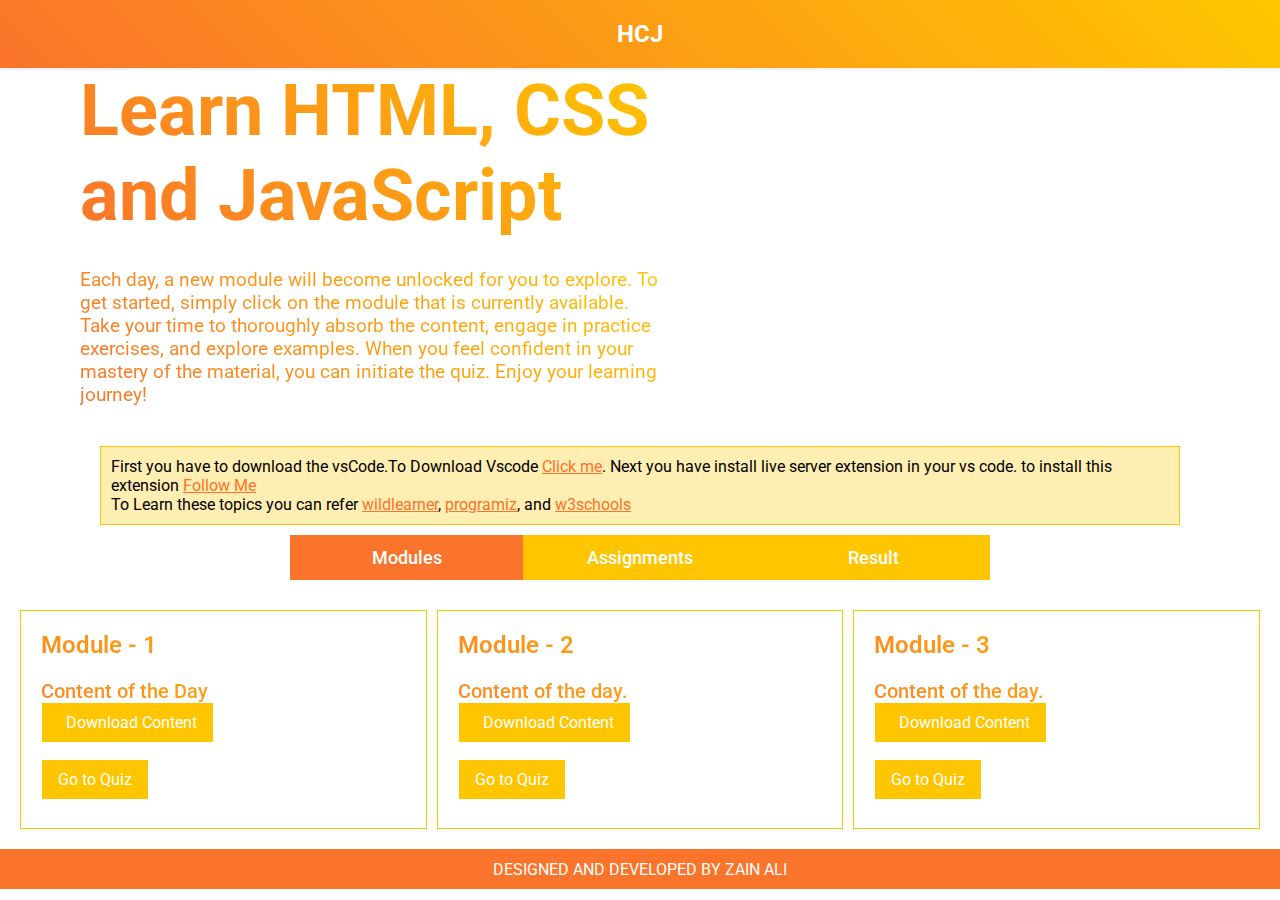
==== index.html @ 45c6c711 "Update index.html" ====
<!DOCTYPE html>
<html lang="en">

<head>
    <meta charset="UTF-8">
    <meta name="viewport" content="width=device-width, initial-scale=1.0">
    <title>Html, Css And Js</title>
    <link href="https://cdn.jsdelivr.net/npm/remixicon@3.5.0/fonts/remixicon.css" rel="stylesheet">
    <link rel="stylesheet" href="style.css">

</head>

<body>
    <div class="container">
        <header class="header">
            <a href="" class="logo">HCJ</a>
            <!-- <input class="menu-btn" type="checkbox" id="menu-btn" />
            <label class="menu-icon" for="menu-btn"><span class="navicon"></span></label> -->
            <!-- <ul class="menu">
                <li><a href="#work">Our Work</a></li>
                <li><a href="#about">About</a></li>
                <li><a href="#careers">Careers</a></li>
                <li><a href="#contact">Contact</a></li>
            </ul> -->
        </header>
        <div class="hero">
            <div class="left-hero">
                <h1 class="hero-heading color">Learn HTML, CSS and JavaScript</h1>
                <p class="hero-paragraph color">Each day, a new module will become unlocked for you to explore. To get
                    started, simply click on the module that is currently available. Take your time to thoroughly absorb
                    the content, engage in practice exercises, and explore examples. When you feel confident in your
                    mastery of the material, you can initiate the quiz. Enjoy your learning journey!</p>
            </div>
            <div class="right-hero">
                <img class="hero-image" src="/choly/Wavy_Tech-29_Single-03.jpg" alt="">
            </div>
        </div>
        <div class="tabed">
            <p class="notice">
                First you have to download the vsCode.To Download Vscode <a
                    href="https://code.visualstudio.com/download">Click me</a>. Next you have install live server
                extension in your vs code. to install this extension <a
                    href="https://marketplace.visualstudio.com/items?itemName=ritwickdey.LiveServer">Follow Me</a> <br>
                To Learn these topics you can refer <a
                    href="https://wildlearner.com/learn/course/html/">wildlearner</a>, <a
                    href="https://www.programiz.com/html">programiz</a>, and <a
                    href="https://www.w3schools.com/html/default.asp">w3schools</a>
            </p>

            <div class="tabs">
                <button class="tablinks active" onclick="showTabs('Modules')">Modules</button>
                <button class="tablinks" onclick="showTabs('Assignments')">Assignments</button>
                <button class="tablinks" onclick="showTabs('Result')">Result</button>
            </div>
            <!----------------------------------------------- modules ----------------------------------------------->
            <div id="Modules" class="tabcontent active">
                <div class="grid">
                    <div class="module color">
                        <h2 class="heading">Module - 1</h2>
                        <p class="sub-heading">Content of the Day</p>
                        <a href="/docs/html-1.pdf" download class="btn"><i class="ri-download-line"></i>Download
                            Content</a>
                            <br><br><br>
                        <a class="btn expire" id="myButton" aria-disabled="true">Go to Quiz</a>
                    </div>
                    <div class="module color">
                        <div id="hiddenContent">
                            <h2 class="heading">Module - 2</h2>
                            <p class="sub-heading">Content of the day.</p>
                            <a href="/docs/Attributes.pdf" download class="btn"><i class="ri-download-line"></i>Download
                            Content</a>
                            <br><br><br>
                            <a href="/choly/module-2-quiz/index.html" class="btn" id="myButton">Go to Quiz</a>
                        </div><br>
                    </div>
                    <div class="module color">
                        <div id="hiddenContent">
                            <h2 class="heading">Module - 3</h2>
                            <p class="sub-heading">Content of the day.</p>
                            <a href="/docs/Hyperlink.pdf" download class="btn"><i class="ri-download-line"></i>Download
                            Content</a>
                            <br><br><br>
                            <a href="/choly/Module-3-quiz/index.html" class="btn" id="myButton">Go to Quiz</a>
                        </div><br>
                    </div>
                </div>
            </div>
            <!----------------------------------------------- assignments ----------------------------------------------->

            <div id="Assignments" class="tabcontent">
                <p class="color">First, download the assignment, read, and comprehend the requirements. Once you have
                    completed it, simply capture a screenshot of the code in Visual Studio Code and the corresponding
                    output in the browser.</p>
                <div class="assignment-grid">
                    <!-- Assignment modal -->
                    <div class="assignment-modal">
                        <h4 class="color">Module No.1 Assignment</h4>
                        <a href="" download class="btn"><i class="ri-download-line"></i>Download
                            Assignment</a><br>
                        <button onclick="openGmail('cholyleecho@gmail.com')" class="btn"><i
                                class="ri-upload-line"></i>Upload Assignment</button>
                    </div>
                    <div class="assignment-modal">
                        <h4 class="color">Module No.2 Assignment</h4>
                        <a href="/choly/docs/assignment-2.html" class="btn"><i class="ri-download-line"></i>Download
                            Assignment</a><br>
                        <button onclick="openGmail('cholyleecho@gmail.com')" class="btn"><i
                                class="ri-upload-line"></i>Upload Assignment</button>
                    </div>
                </div>
            </div>
            <!----------------------------------------------- Results ----------------------------------------------->

            <div id="Result" class="tabcontent">
                <div class="result">
                    <h2 class="color" style="text-align: center;">Module Results</h2>
                    <table>
                        <tr>
                            <th>Student Name</th>
                            <th>Results</th>
                        </tr>
                        <tr>
                            <td>Abdul Rahim</td>
                            <td>
                                <table class="inner-table">
                                    <tr>
                                        <th>Quiz</th>
                                        <th>Marks (%)</th>
                                    </tr>
                                    <tr>
                                        <td>Module 1</td>
                                        <td>68%</td>
                                    </tr>
                                    <tr>
                                        <td>Module 2</td>
                                        <td>86.67%</td>
                                    </tr>
                                </table>
                            </td>
                        </tr>
                        <tr>
                            <td>Ali Hasnain</td>
                            <td>
                                <table class="inner-table">
                                    <tr>
                                        <th>Quiz</th>
                                        <th>Marks (%)</th>
                                    </tr>
                                    <tr>
                                        <td>Module 1</td>
                                        <td>Not Attempted</td>
                                    </tr>
                                    <tr>
                                        <td>Module 2</td>
                                        <td>Not Attempted</td>
                                    </tr>
                                </table>
                            </td>
                        </tr>
                        <tr>
                            <td>Tehzeeb Hassan</td>
                            <td>
                                <table class="inner-table">
                                    <tr>
                                        <th>Quiz</th>
                                        <th>Marks (%)</th>
                                    </tr>
                                    <tr>
                                        <td>Module 1</td>
                                        <td>68%</td>
                                    </tr>
                                    <tr>
                                        <td>Module 2</td>
                                        <td>53.33%</td>
                                    </tr>
                                </table>
                            </td>
                        </tr>
                    </table>
                </div>
            </div>
        </div>
        <footer>
            DESIGNED AND DEVELOPED BY ZAIN ALI
        </footer>
    </div>
    <script src="script.js"></script>
</body>

</html>
---- style.css ----
@import url('https://fonts.googleapis.com/css2?family=Roboto:ital,wght@0,400;0,500;0,900;1,700&display=swap');

* {
    margin: 0;
    padding: 0;
    box-sizing: border-box;
    font-family: 'Roboto', sans-serif;
}

body {
    background-color: #fff;
    overflow-y: scroll;
    scrollbar-width: thin;
    /* Firefox */
    scrollbar-color: linear-gradient(to right, #FD6E6A, #FFC600) #f4f4f4;
    /* Firefox */
}

a {
    color: #000;
}

:root {
    --main-color: #FFC600;
    --second-color: #FA742B;
}

.color {
    background: linear-gradient(45deg, var(--second-color), var(--main-color));
    -webkit-background-clip: text;
    color: transparent;
}

.notice {
    margin: 10px 100px;
    border: 1px solid var(--main-color);
    background-color: #ffc8004d;
    display: inline-block;
    padding: 10px;
}

.notice a {
    color: var(--second-color);
}

/*----------------------------------------------- header -----------------------------------------------*/

.header {
    background: linear-gradient(45deg, var(--second-color), var(--main-color));
    box-shadow: 1px 1px 4px 0 rgba(0, 0, 0, .1);
    display: flex;
    align-items: center;
    justify-content: center;
    padding: 20px 100px;
}

.header a {
    text-decoration: none;
}

.menu {
    display: flex;
    align-items: center;
    gap: 20px;
}

.menu li {
    list-style: none;
    font-size: 18px;
    font-weight: 300;
}

.logo {
    font-size: 24px;
    font-weight: 700;
    color: white;
}


/* ----------------------------------------HERO SECTION------------------------------------ */
.hero {
    display: flex;
    align-items: center;
    justify-content: space-around;
    /* background-color: #333; */
    color: black;
    /* padding: 50px; */
    /* margin-top: 100px; */
    width: 100%;
}

.left-hero {
    flex: 1;
    padding-right: 20px;
    /* background-color: red; */
    padding-left: 80px;

}

.right-hero {
    flex: 1;
    text-align: center;
    /* background-color: yellow; */
}

.hero-heading {
    font-size: 4.5rem;
    margin-bottom: 30px;
    /* color: #FFC600; */
}

.hero-paragraph {
    font-size: 1.2rem;
    margin-bottom: 30px;
    /* color: #333; */
}

.hero-image {
    max-width: 100%;
    /* Make sure it's responsive */
    height: auto;
    max-height: 450px;
    border-radius: 8px;
}


/* ------------------------------------TAbed------------------------------------- */
.tabed {}

/* Style for tabs */
.tabs {
    display: flex;
    justify-content: center;
    margin: 0px auto;
    width: 700px;
    margin-bottom: 30px;

}

.tablinks {
    width: calc(700px /3);
    /* Set the width of each tab to 200px */
    background: var(--main-color);
    color: white;
    padding: 12px;
    cursor: pointer;
    border: none;
    outline: none;
    transition: background 0.3s;
    text-align: center;
    font-size: 18px;
    font-weight: 500;
    /* Center the text inside the tab */
}

.tablinks:hover {
    background-color: var(--second-color);
}

.tablinks.active {
    background-color: var(--second-color);
}

/* Style for tab content */
.tabcontent {
    display: none;
}

.tabcontent.active {
    display: block;
}

/* ------------------------------------modules------------------------------------- */
.grid {
    display: grid;
    grid-template-columns: repeat(3, 1fr);
    gap: 10px;
    margin: 20px;
    /* Adjusted margin property */
}

.module {
    /* background-color: olivedrab; */
    border: 1px solid var(--main-color);
    padding: 20px;
}

.module:hover {
    border: 1px solid var(--second-color);
}

.heading {
    font-size: 24px;
    font-weight: 600;
    margin-bottom: 20px;
}

.sub-heading {
    font-size: 20px;
    font-weight: 500;
    margin-bottom: 10px;
}

/* ------------------------------------Assignment------------------------------------- */
#Assignments {
    /* background-color:  red; */
    padding: 0 50px;
}

#Assignments p {
    width: 60%;
    margin: 0 auto;
    text-align: center;
}

.assignment-grid {
    display: grid;
    grid-template-columns: repeat(3, 1fr);
    gap: 10px;
    margin: 20px;
}

.assignment-modal {
    border: 1px solid var(--main-color);
    padding: 20px;
    text-align: center;
    line-height: 1.5;
}

.assignment-modal button {
    margin-top: 10px;
}

.assignment-modal:hover {
    border: 1px solid var(--second-color);
}

.assignment-modal h4 {
    margin-bottom: 20px;
    font-size: 20px;
    font-weight: 600;
}

.btn {
    padding: 10px 16px;
    font-size: 16px;
    border: none;
    background-color: var(--main-color);
    outline: none;
    transition: all ease 0.2s;
    cursor: pointer;
    margin: 1px;
    text-decoration: none;
    color: white;
}

.btn:hover {
    background-color: var(--second-color);

}

.btn i {
    font-size: 16px;
    margin-right: 8px;
}

/* ------------------------------------Results------------------------------------- */
.result {
    margin: 10px 100px;
}

table {
    width: 100%;
    border-collapse: collapse;
    margin-top: 20px;
}

th,
td {
    padding: 12px 15px;
    text-align: left;
}

th {
    background: var(--second-color);
    color: #fff;
}

tr:nth-child(even) {
    background-color: #f2f2f2;
}

tr:hover {
    background-color: #ffc8004d;
}

.inner-table {
    width: 100%;
}

.inner-table th,
.inner-table td {
    padding: 8px;
}

/* ------------------------------------footer------------------------------------- */
footer {
    text-align: center;
    padding: 10px 0;
    background-color: var(--second-color);
    color: white;
    border-top: 1px solid var(--second-color);
}

@media screen and (max-width : 768px) {
    .grid {
        grid-template-columns: repeat(2, 1fr);
    }

    .assignment-grid {
        grid-template-columns: repeat(2, 1fr);
    }

    .hero {
        flex-direction: column;
        text-align: center;
    }

    .left-hero,
    .right-hero {
        padding: 0;
        flex: auto;
        margin-bottom: 20px;
    }
}

@media screen and (max-width : 425px) {
    .tabs {
        width: 100%;
        margin-bottom: 20px;

    }

    .tablinks {
        width: calc(100% /3);
    }

    .notice {
        margin: 20px;
    }

    .header {
        padding: 10px;
    }


    .hero-heading {
        font-size: 2.5rem;
        margin-bottom: 20px;
    }

    .hero-paragraph {
        font-size: 1.2rem;
        margin-bottom: 20px;
        text-align: justify;
    }

    .grid {
        grid-template-columns: repeat(1, 1fr);
    }

    .assignment-grid {
        grid-template-columns: repeat(1, 1fr);
    }

    #Assignments {
        padding: 0 10px;
    }

    #Assignments p {
        width: 90%;
        margin: 0 auto;
        text-align: center;
    }

    .result {
        margin: 0 10px;
    }

    .btn {
        font-size: 13px;
    }
}

/* --------------------------------Custom scroll bar--------------------------------*/
::-webkit-scrollbar {
    width: 12px;
}

::-webkit-scrollbar-thumb {
    background: linear-gradient(to bottom, #FFC600,#FD6E6A );
    border-radius: 10px;
}

::-webkit-scrollbar-track {
    background: #f4f4f4;
}
/* ----------------------------------Custom Selection---------------------------------- */
::-moz-selection { /* Code for Firefox */
    color: red;
    background: yellow;
  }
  
  ::selection {
    color: var(--second-color);
    background: var(--main-color);
  }
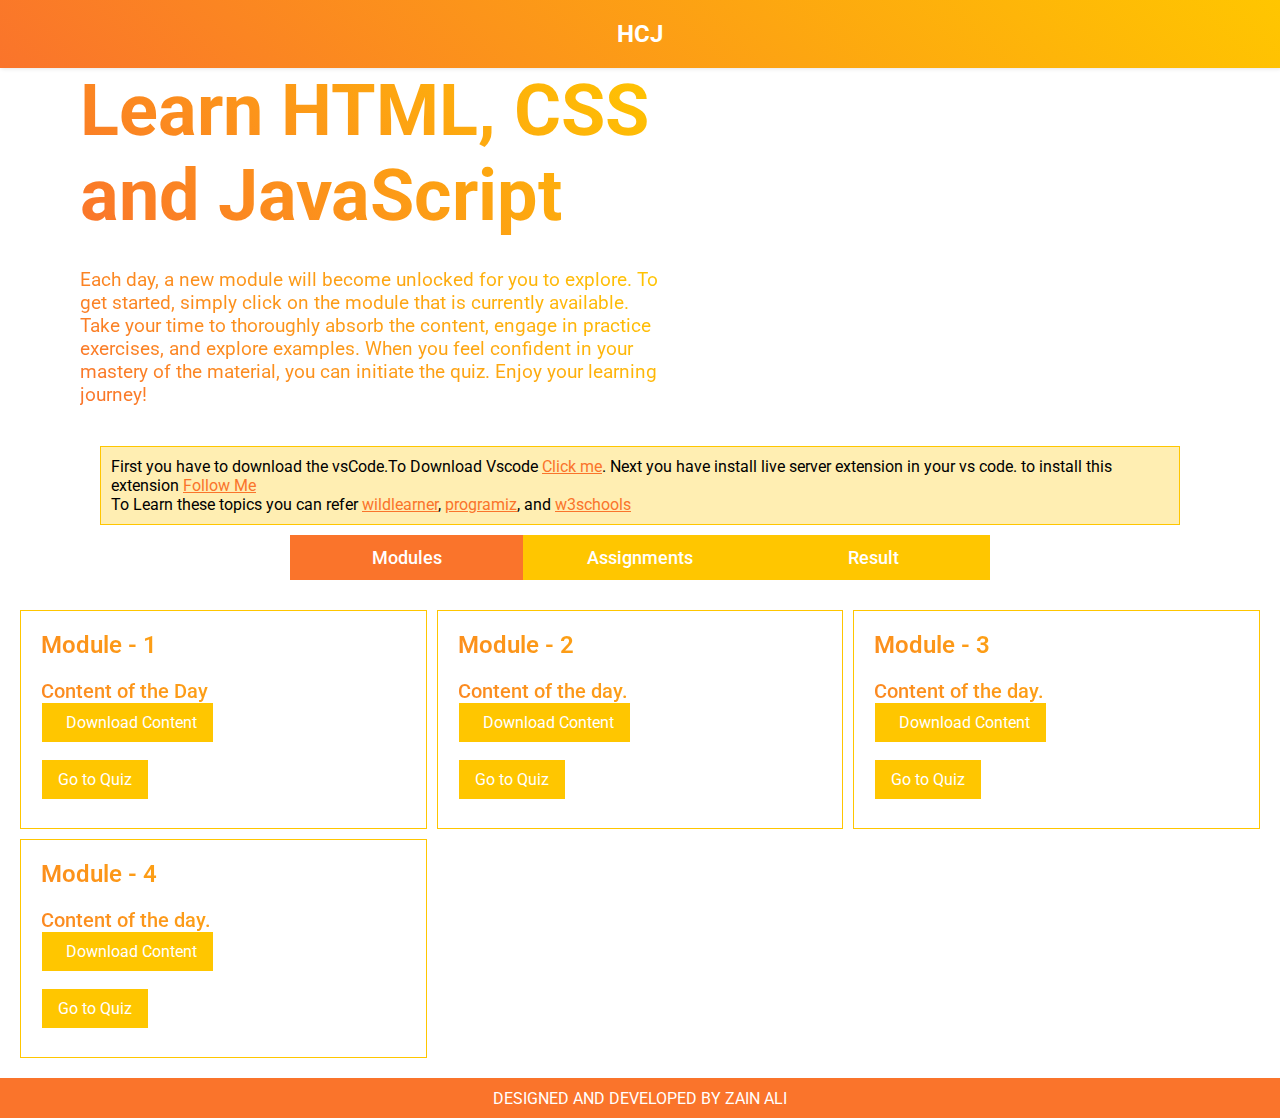
==== commit f66449eb: "module 4 uploaded" ====
--- a/index.html
+++ b/index.html
@@ -58,7 +58,7 @@
                     <div class="module color">
                         <h2 class="heading">Module - 1</h2>
                         <p class="sub-heading">Content of the Day</p>
-                        <a href="/docs/html-1.pdf" download class="btn"><i class="ri-download-line"></i>Download
+                        <a href="/choly//docs/html-1.pdf" download class="btn"><i class="ri-download-line"></i>Download
                             Content</a>
                             <br><br><br>
                         <a class="btn expire" id="myButton" aria-disabled="true">Go to Quiz</a>
@@ -67,7 +67,7 @@
                         <div id="hiddenContent">
                             <h2 class="heading">Module - 2</h2>
                             <p class="sub-heading">Content of the day.</p>
-                            <a href="/docs/Attributes.pdf" download class="btn"><i class="ri-download-line"></i>Download
+                            <a href="/choly//docs/Attributes.pdf" download class="btn"><i class="ri-download-line"></i>Download
                             Content</a>
                             <br><br><br>
                             <a href="/choly/module-2-quiz/index.html" class="btn" id="myButton">Go to Quiz</a>
@@ -77,10 +77,20 @@
                         <div id="hiddenContent">
                             <h2 class="heading">Module - 3</h2>
                             <p class="sub-heading">Content of the day.</p>
-                            <a href="/docs/Hyperlink.pdf" download class="btn"><i class="ri-download-line"></i>Download
+                            <a href="/choly//docs/Hyperlink.pdf" download class="btn"><i class="ri-download-line"></i>Download
                             Content</a>
                             <br><br><br>
                             <a href="/choly/Module-3-quiz/index.html" class="btn" id="myButton">Go to Quiz</a>
+                        </div><br>
+                    </div>
+                    <div class="module color">
+                        <div id="hiddenContent">
+                            <h2 class="heading">Module - 4</h2>
+                            <p class="sub-heading">Content of the day.</p>
+                            <a href="/choly/docs/Div, Form.pdf" download class="btn"><i class="ri-download-line"></i>Download
+                            Content</a>
+                            <br><br><br>
+                            <a href="/choly/Module-4-quiz/index.html" class="btn" id="myButton">Go to Quiz</a>
                         </div><br>
                     </div>
                 </div>
@@ -107,6 +117,13 @@
                         <button onclick="openGmail('cholyleecho@gmail.com')" class="btn"><i
                                 class="ri-upload-line"></i>Upload Assignment</button>
                     </div>
+                    <div class="assignment-modal">
+                        <h4 class="color">Module No.3 Assignment</h4>
+                        <a href="/choly/docs/assignment-3.html" class="btn"><i class="ri-download-line"></i>Download
+                            Assignment</a><br>
+                        <button onclick="openGmail('cholyleecho@gmail.com')" class="btn"><i
+                                class="ri-upload-line"></i>Upload Assignment</button>
+                    </div>
                 </div>
             </div>
             <!----------------------------------------------- Results ----------------------------------------------->
@@ -135,6 +152,10 @@
                                         <td>Module 2</td>
                                         <td>86.67%</td>
                                     </tr>
+                                    <tr>
+                                        <td>Module 3</td>
+                                        <td>75%</td>
+                                    </tr>
                                 </table>
                             </td>
                         </tr>
@@ -154,6 +175,10 @@
                                         <td>Module 2</td>
                                         <td>Not Attempted</td>
                                     </tr>
+                                    <tr>
+                                        <td>Module 3</td>
+                                        <td>Not Attempted</td>
+                                    </tr>
                                 </table>
                             </td>
                         </tr>
@@ -172,6 +197,10 @@
                                     <tr>
                                         <td>Module 2</td>
                                         <td>53.33%</td>
+                                    </tr>
+                                    <tr>
+                                        <td>Module 2</td>
+                                        <td>80%</td>
                                     </tr>
                                 </table>
                             </td>
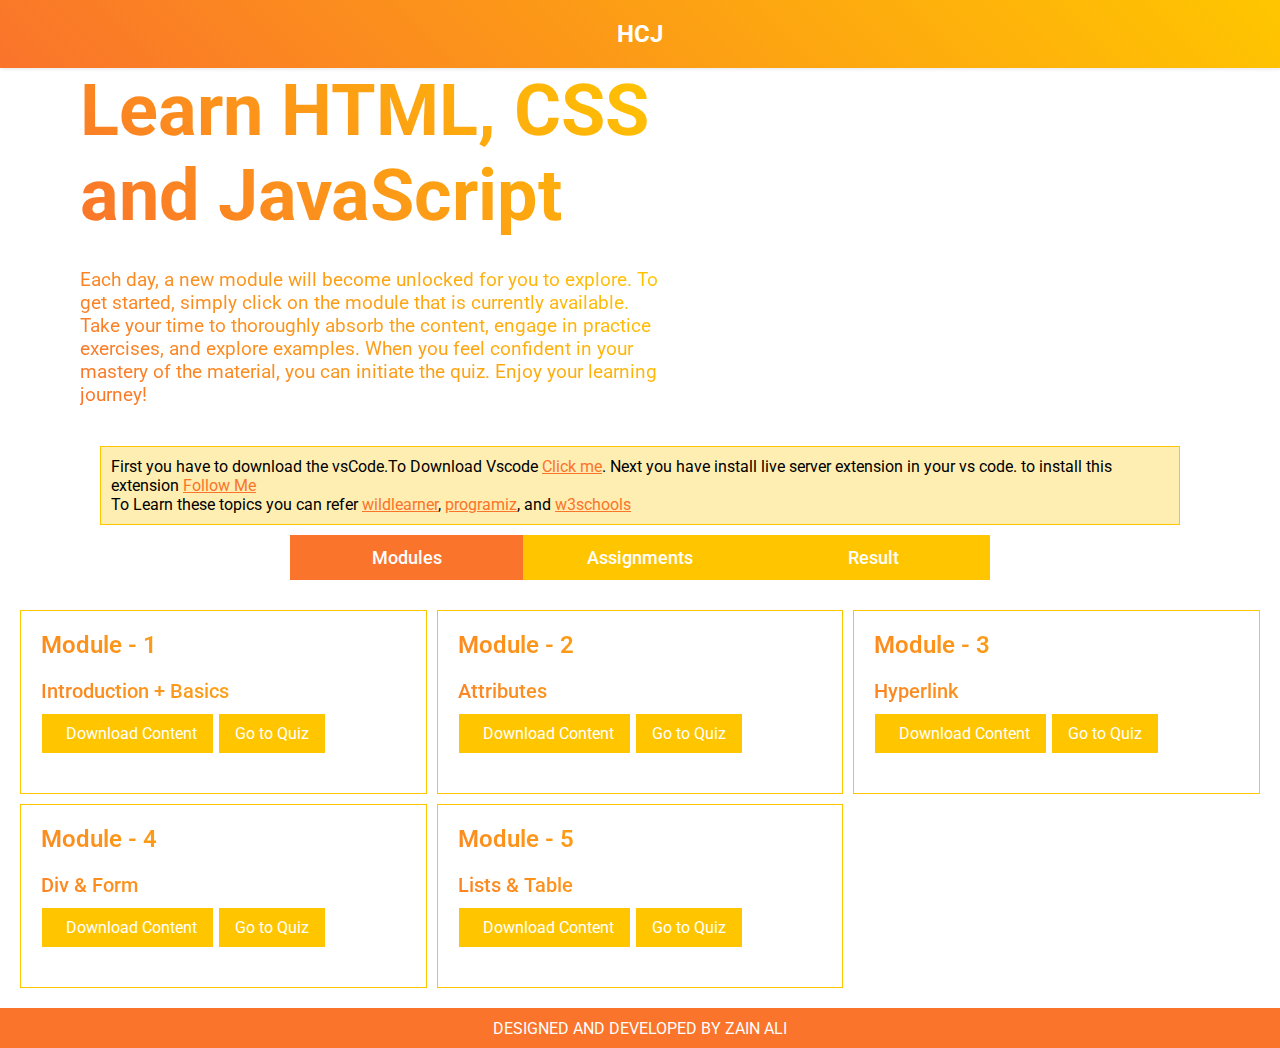
==== commit b20812d1: "module 5 uploaded" ====
--- a/index.html
+++ b/index.html
@@ -57,40 +57,44 @@
                 <div class="grid">
                     <div class="module color">
                         <h2 class="heading">Module - 1</h2>
-                        <p class="sub-heading">Content of the Day</p>
-                        <a href="/choly//docs/html-1.pdf" download class="btn"><i class="ri-download-line"></i>Download
-                            Content</a>
-                            <br><br><br>
-                        <a class="btn expire" id="myButton" aria-disabled="true">Go to Quiz</a>
+                        <p class="sub-heading">Introduction + Basics</p>
+                        <button class="btn"><a href="/choly/docs/html-1.pdf" download ><i class="ri-download-line"></i>Download Content</a></button>
+                        <button class="btn"><a class=" expire" id="myButton" aria-disabled="true">Go to Quiz</a></button>
                     </div>
                     <div class="module color">
                         <div id="hiddenContent">
                             <h2 class="heading">Module - 2</h2>
-                            <p class="sub-heading">Content of the day.</p>
-                            <a href="/choly//docs/Attributes.pdf" download class="btn"><i class="ri-download-line"></i>Download
-                            Content</a>
-                            <br><br><br>
-                            <a href="/choly/module-2-quiz/index.html" class="btn" id="myButton">Go to Quiz</a>
+                            <p class="sub-heading">Attributes</p>
+                            <button class="btn"><a href="/choly/docs/Attributes.pdf" download ><i class="ri-download-line"></i>Download
+                                Content</a></button>
+                            <button class="btn"><a href="/choly/module-2-quiz/index.html" id="myButton">Go to Quiz</a></button>
                         </div><br>
                     </div>
                     <div class="module color">
                         <div id="hiddenContent">
                             <h2 class="heading">Module - 3</h2>
-                            <p class="sub-heading">Content of the day.</p>
-                            <a href="/choly//docs/Hyperlink.pdf" download class="btn"><i class="ri-download-line"></i>Download
-                            Content</a>
-                            <br><br><br>
-                            <a href="/choly/Module-3-quiz/index.html" class="btn" id="myButton">Go to Quiz</a>
+                            <p class="sub-heading">Hyperlink</p>
+                            <button class="btn"><a href="/choly/docs/Hyperlink.pdf" download ><i class="ri-download-line"></i>Download
+                                Content</a></button>
+                            <button class="btn"><a href="/choly/Module-3-quiz/index.html" id="myButton">Go to Quiz</a></button>
                         </div><br>
                     </div>
                     <div class="module color">
                         <div id="hiddenContent">
                             <h2 class="heading">Module - 4</h2>
-                            <p class="sub-heading">Content of the day.</p>
-                            <a href="/choly/docs/Div, Form.pdf" download class="btn"><i class="ri-download-line"></i>Download
-                            Content</a>
-                            <br><br><br>
-                            <a href="/choly/Module-4-quiz/index.html" class="btn" id="myButton">Go to Quiz</a>
+                            <p class="sub-heading">Div & Form</p>
+                            <button class="btn"><a href="/choly/docs/Div, Form.pdf" download ><i class="ri-download-line"></i>Download
+                                Content</a></button>
+                            <button class="btn"><a href="/choly/Module-4-quiz/index.html"  id="myButton">Go to Quiz</a></button>
+                        </div><br>
+                    </div>
+                    <div class="module color">
+                        <div id="hiddenContent">
+                            <h2 class="heading">Module - 5</h2>
+                            <p class="sub-heading">Lists & Table </p>
+                            <button class="btn"><a href="/choly/docs/lists & table.pdf" download ><i class="ri-download-line"></i>Download
+                                Content</a></button>
+                            <button class="btn"><a href="/choly/Module-5-quiz/index.html"  id="myButton">Go to Quiz</a></button>
                         </div><br>
                     </div>
                 </div>
@@ -111,15 +115,22 @@
                                 class="ri-upload-line"></i>Upload Assignment</button>
                     </div>
                     <div class="assignment-modal">
-                        <h4 class="color">Module No.2 Assignment</h4>
+                        <h4 class="color">Module No.2 & 3 Assignment</h4>
                         <a href="/choly/docs/assignment-2.html" class="btn"><i class="ri-download-line"></i>Download
                             Assignment</a><br>
                         <button onclick="openGmail('cholyleecho@gmail.com')" class="btn"><i
                                 class="ri-upload-line"></i>Upload Assignment</button>
                     </div>
                     <div class="assignment-modal">
-                        <h4 class="color">Module No.3 Assignment</h4>
+                        <h4 class="color">Module No.4 Assignment</h4>
                         <a href="/choly/docs/assignment-3.html" class="btn"><i class="ri-download-line"></i>Download
+                            Assignment</a><br>
+                        <button onclick="openGmail('cholyleecho@gmail.com')" class="btn"><i
+                                class="ri-upload-line"></i>Upload Assignment</button>
+                    </div>
+                    <div class="assignment-modal">
+                        <h4 class="color">Module No.5 Assignment</h4>
+                        <a href="/choly/docs/assignment-4.html" class="btn"><i class="ri-download-line"></i>Download
                             Assignment</a><br>
                         <button onclick="openGmail('cholyleecho@gmail.com')" class="btn"><i
                                 class="ri-upload-line"></i>Upload Assignment</button>
@@ -156,6 +167,10 @@
                                         <td>Module 3</td>
                                         <td>75%</td>
                                     </tr>
+                                    <tr>
+                                        <td>Module 3</td>
+                                        <td>95%</td>
+                                    </tr>
                                 </table>
                             </td>
                         </tr>
@@ -179,6 +194,10 @@
                                         <td>Module 3</td>
                                         <td>Not Attempted</td>
                                     </tr>
+                                    <tr>
+                                        <td>Module 4</td>
+                                        <td>Not Attempted</td>
+                                    </tr>
                                 </table>
                             </td>
                         </tr>
@@ -199,8 +218,12 @@
                                         <td>53.33%</td>
                                     </tr>
                                     <tr>
-                                        <td>Module 2</td>
+                                        <td>Module 3</td>
                                         <td>80%</td>
+                                    </tr>
+                                    <tr>
+                                        <td>Module 4</td>
+                                        <td>Not Attempted</td>
                                     </tr>
                                 </table>
                             </td>
--- a/style.css
+++ b/style.css
@@ -76,7 +76,10 @@
     color: white;
 }
 
-
+.btn a{
+    text-decoration: none;
+    color: white;
+}
 /* ----------------------------------------HERO SECTION------------------------------------ */
 .hero {
     display: flex;
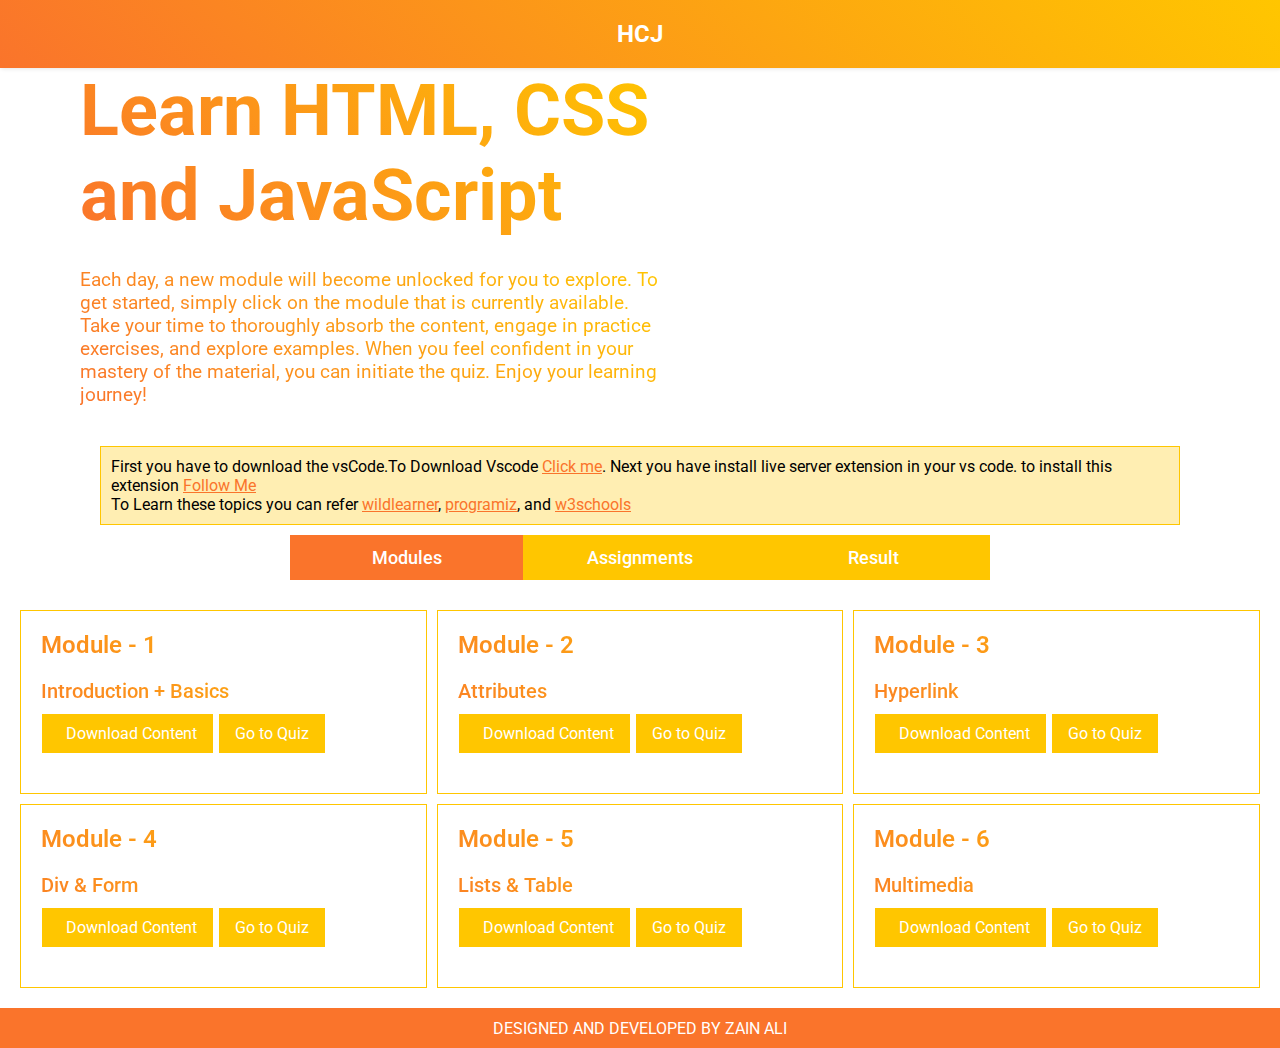
==== commit b8aa0264: "Module 6 uploaded" ====
--- a/index.html
+++ b/index.html
@@ -97,6 +97,15 @@
                             <button class="btn"><a href="/choly/Module-5-quiz/index.html"  id="myButton">Go to Quiz</a></button>
                         </div><br>
                     </div>
+                    <div class="module color">
+                        <div id="hiddenContent">
+                            <h2 class="heading">Module - 6</h2>
+                            <p class="sub-heading">Multimedia </p>
+                            <button class="btn"><a href="/choly/docs/multimedia.pdf" download ><i class="ri-download-line"></i>Download
+                                Content</a></button>
+                            <button class="btn"><a href="/choly/Module-6-quiz/index.html"  id="myButton">Go to Quiz</a></button>
+                        </div><br>
+                    </div>
                 </div>
             </div>
             <!----------------------------------------------- assignments ----------------------------------------------->
@@ -135,6 +144,13 @@
                         <button onclick="openGmail('cholyleecho@gmail.com')" class="btn"><i
                                 class="ri-upload-line"></i>Upload Assignment</button>
                     </div>
+                    <div class="assignment-modal">
+                        <h4 class="color">Module No.6 Assignment</h4>
+                        <a href="/choly//docs/assignment-6.html" class="btn"><i class="ri-download-line"></i>Download
+                            Assignment</a><br>
+                        <button onclick="openGmail('cholyleecho@gmail.com')" class="btn"><i
+                                class="ri-upload-line"></i>Upload Assignment</button>
+                    </div>
                 </div>
             </div>
             <!----------------------------------------------- Results ----------------------------------------------->
@@ -168,8 +184,12 @@
                                         <td>75%</td>
                                     </tr>
                                     <tr>
-                                        <td>Module 3</td>
+                                        <td>Module 4</td>
                                         <td>95%</td>
+                                    </tr>
+                                    <tr>
+                                        <td>Module 5</td>
+                                        <td>90%</td>
                                     </tr>
                                 </table>
                             </td>
@@ -198,6 +218,10 @@
                                         <td>Module 4</td>
                                         <td>Not Attempted</td>
                                     </tr>
+                                    <tr>
+                                        <td>Module 5</td>
+                                        <td>Not Attempted</td>
+                                    </tr>
                                 </table>
                             </td>
                         </tr>
@@ -223,7 +247,11 @@
                                     </tr>
                                     <tr>
                                         <td>Module 4</td>
-                                        <td>Not Attempted</td>
+                                        <td>90%</td>
+                                    </tr>
+                                    <tr>
+                                        <td>Module 5</td>
+                                        <td>90%</td>
                                     </tr>
                                 </table>
                             </td>
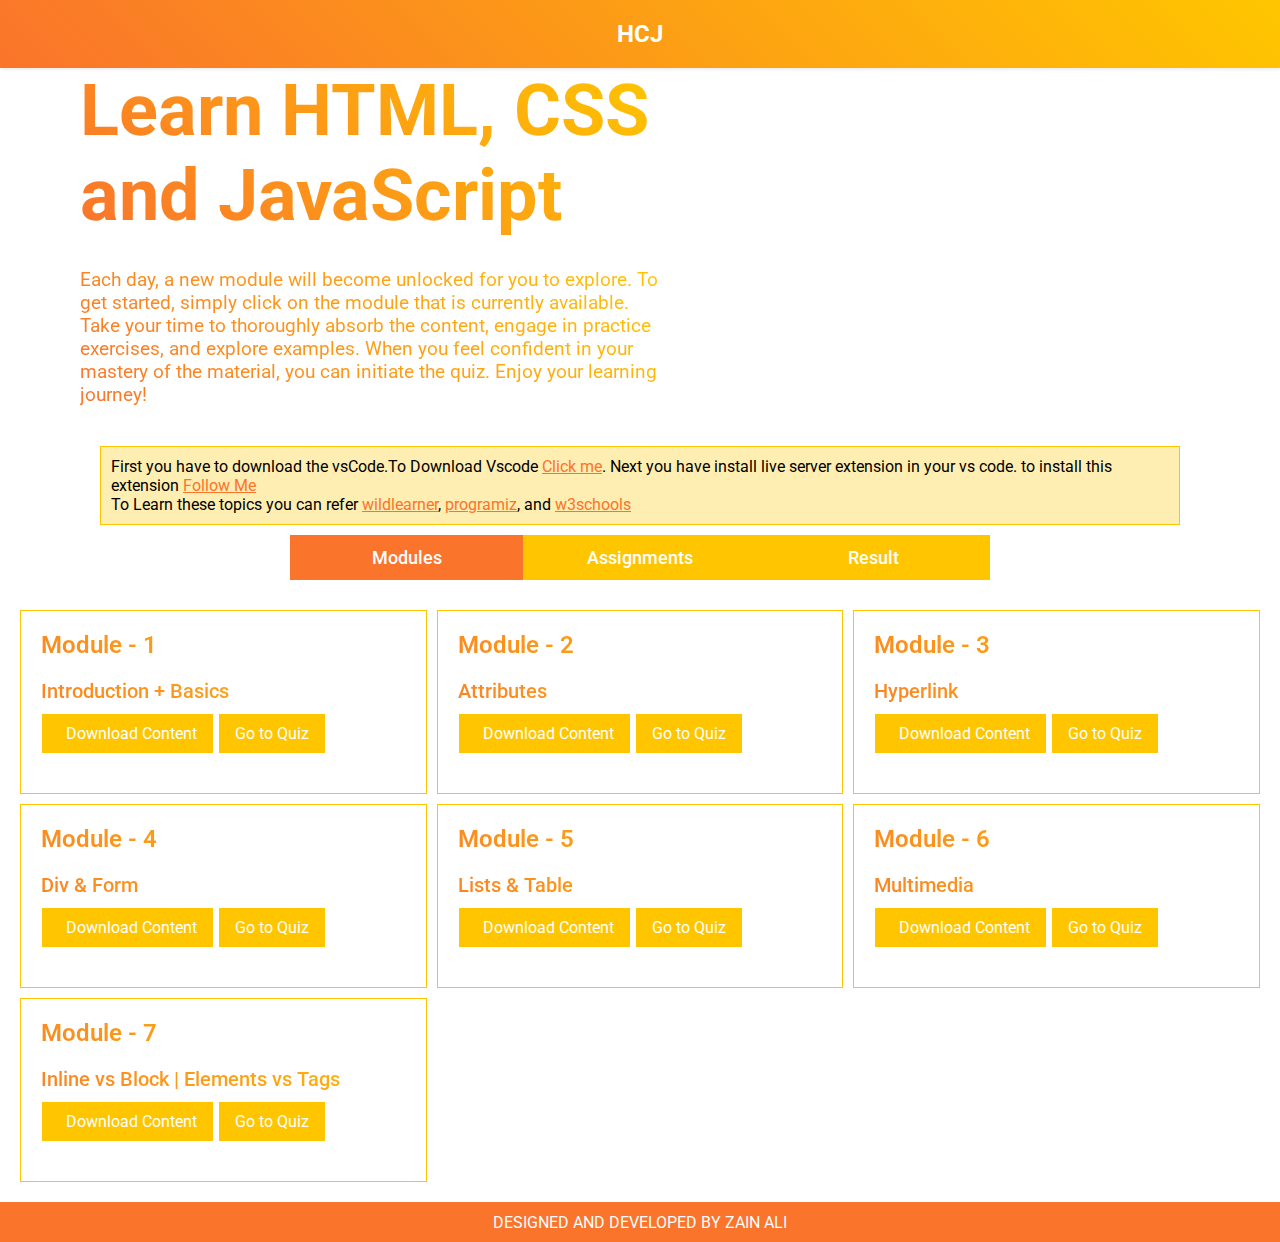
==== commit 3f992052: "upload module-7" ====
--- a/index.html
+++ b/index.html
@@ -106,6 +106,15 @@
                             <button class="btn"><a href="/choly/Module-6-quiz/index.html"  id="myButton">Go to Quiz</a></button>
                         </div><br>
                     </div>
+                    <div class="module color">
+                        <div id="hiddenContent">
+                            <h2 class="heading">Module - 7</h2>
+                            <p class="sub-heading">Inline vs Block | Elements vs Tags </p>
+                            <button class="btn"><a href="/choly/docs/Inline Vs Block.pdf" download ><i class="ri-download-line"></i>Download
+                                Content</a></button>
+                            <button class="btn"><a href="#"  id="myButton" aria-disabled="true">Go to Quiz</a></button>
+                        </div><br>
+                    </div>
                 </div>
             </div>
             <!----------------------------------------------- assignments ----------------------------------------------->
@@ -151,6 +160,13 @@
                         <button onclick="openGmail('cholyleecho@gmail.com')" class="btn"><i
                                 class="ri-upload-line"></i>Upload Assignment</button>
                     </div>
+                    <div class="assignment-modal">
+                        <h4 class="color">HTML Mini Project</h4>
+                        <a href="/choly/docs/project-007.html" class="btn"><i class="ri-download-line"></i>Download
+                            Guidelines</a><br>
+                        <button onclick="openGmail('cholyleecho@gmail.com')" class="btn"><i
+                                class="ri-upload-line"></i>Upload Project</button>
+                    </div>
                 </div>
             </div>
             <!----------------------------------------------- Results ----------------------------------------------->
@@ -191,6 +207,10 @@
                                         <td>Module 5</td>
                                         <td>90%</td>
                                     </tr>
+                                    <tr>
+                                        <td>Module 6</td>
+                                        <td>80%</td>
+                                    </tr>
                                 </table>
                             </td>
                         </tr>
@@ -222,6 +242,10 @@
                                         <td>Module 5</td>
                                         <td>Not Attempted</td>
                                     </tr>
+                                    <tr>
+                                        <td>Module 6</td>
+                                        <td>Not Attempted</td>
+                                    </tr>
                                 </table>
                             </td>
                         </tr>
@@ -252,6 +276,10 @@
                                     <tr>
                                         <td>Module 5</td>
                                         <td>90%</td>
+                                    </tr>
+                                    <tr>
+                                        <td>Module 6</td>
+                                        <td>100%</td>
                                     </tr>
                                 </table>
                             </td>
